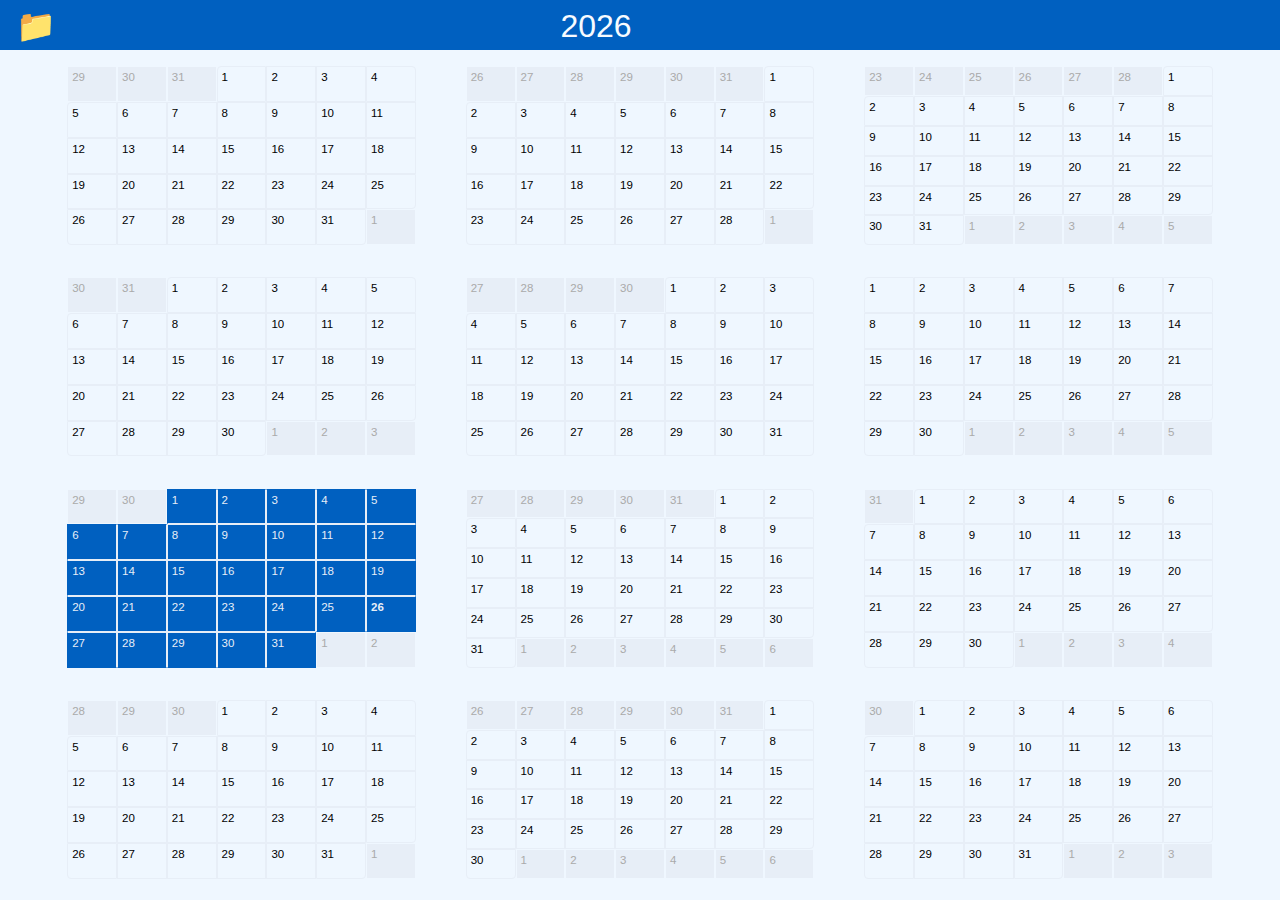
==== index.html @ 2c926dc8 "Initial commit" ====
<!DOCTYPE HTML>
<html>
    <head>
        <meta name="viewport" content="width=device-width, initial-scale=1.0">
        <meta http-equiv="Content-Type" content="text/html; charset=UTF-8">
        <title>Calendar</title>

        <link rel="stylesheet" href="main.css">
        
        <script type="text/javascript" src="main.js"></script>
        <script type="text/javascript" src="month.js"></script>
    </head>
    <body onload="init()">

        <div id="header">
            <span id="back" onclick="back()"></span>
            <span id="year" onclick="open_select(this)">
                <div id="display_numyear"></div>
                <select id="yearselect" onchange="year_selected(value)"></select>
            </span>
            <span id="month"></span>
            <span id="day">
                <div id="display_numday"></div>
                <div id="display_weekday"></div>
            </span>
            <span id="lang" class="solo" onclick="open_select(this)">
                <div id="display_lang"></div>
                <select id="langselect" onchange="lang_selected(value)">
                    <option value="en">
                        EN
                    </option>
                    <option value="de">
                        DE
                    </option>
                </select>
            </span>
        </div>

        <div id="remaining">
            <div id="year_zone" class="zone"></div>
            <div id="month_zone" class="zone"></div>
        </div>

    </body>
</html>
---- main.css ----
html, body {
    font-family: sans-serif;
    width: 100%;
    min-height: 100%;
    background-color: #EFF7FF;
}

#header {
    position: absolute;
    left: 0;
    top: 0;
    width: 100%;
    height: 50px;
    display: flex;
    justify-content: space-between;
    font-size: 2em;
    color: #F7FBFF;
    background-color: #0060C0;
}
#header span {
    align-self: center;
    padding-top: 2px;
    user-select: none;
}
#header span:first-of-type {
    margin-left: 1rem;
}
#header span:last-of-type {
    margin-right: 1rem;
}
#back, #lang {
    cursor: pointer;
    color: #E7EEF7;
    visibility: hidden;
}
#header:hover #back, #header:hover #lang {
    color: #F7FBFF;
}
#back {
    font-family: Andale Mono, monospace;
    font-weight: 700;
}
#back::after {
    content: "\1F4C2";
}
#back.closed {
    cursor: default;
}
#back.closed::after {
    content: "\1F4C1";
}
#year {
    position: relative;
}
#year.solo {
    cursor: pointer;
}
#year div, #day div, #lang div {
    display: inline;
}
#year #yearselect, #lang #langselect {
    display: none;
}
#display_weekday {
    color: #E7EEF7;
    font-weight: 100;
    font-style: italic;
    font-size: 0.5em;
}
#lang {
    position: relative;
    min-width: 8rem;
    text-align: right;
}
#yearselect, #langselect {
    position: absolute;
    z-index: 2;
    top: 100%;
    left: 0;
    height: 100%;
    width: 100%;
    cursor: pointer;
}

#remaining {
    position: absolute;
    left: 0;
    top: 50px;
    width: 100%;
    min-height: calc(100vh - 50px);
}
#remaining .zone {
    display: none;
    max-width: 92%;
    margin: auto;
    min-height: calc(100vh - 55px);
}
#remaining #year_zone {
    display: flex;
    flex-direction: row;
    flex-flow: row wrap;
    justify-content: space-between;
}
.month {
    margin: 1rem;
    display: flex;
    flex-direction: column;
    width: 100%;
}
#remaining #year_zone .month {
    width: calc(25% - 2.5rem);
    min-height: 12vw;
}
#remaining #year_zone .month {
    transition: background-color 2.5s;
}
@keyframes pale_begin {
    from {
        color: #E7EEF7;
    }
    to {
        color: black;
    }
}
#remaining #year_zone .month.actual {
    color: #E7EEF7;
    background-color: #0060C0;
    animation: 2s 0.5s pale_begin;
}
#remaining #year_zone .month.actual .day.top, #remaining #year_zone .month:hover .day.top {
    border-top: thin solid #0060C0;
}
#remaining #year_zone .month.actual .day.right, #remaining #year_zone .month:hover .day.right {
    border-right: thin solid #0060C0;
}
#remaining #year_zone .month.actual .day.bottom, #remaining #year_zone .month:hover .day.bottom {
    border-bottom: thin solid #0060C0;
}
#remaining #year_zone .month.actual .day.left, #remaining #year_zone .month:hover .day.left {
    border-left: thin solid #0060C0;
}
.day.top.right {
    border-top-right-radius: 4px;
}
.day.top.left {
    border-top-left-radius: 4px;
}
.day.right.bottom {
    border-bottom-right-radius: 4px;
}
.day.left.bottom {
    border-bottom-left-radius: 4px;
}
@media screen and (max-width: 1536px) {
    #remaining #year_zone .month {
        width: calc(33% - 2.5rem);
        min-height: 14vw;
    }
    .month .week .day {
        font-size: 0.72em;
    }
}
@media screen and (max-width: 960px) {
    #remaining #year_zone .month {
        width: calc(50% - 2.5rem);
        min-height: 20vw;
    }
}
@media screen and (max-width: 576px) {
    #remaining #year_zone .month {
        width: 100%;
        min-height: 40vw;
    }
    .month .week .day {
        font-size: 0.8em;
    }
    #display_weekday {
        display: none !important;
    }
}
.week {
    flex: 1;
    display: flex;
}
.day {
    flex: 1;
    padding: 0.25rem;
    border: thin solid #E7EEF7;
    cursor: pointer;
    user-select: none;
    transition: all 0.121s;
}
.day.other {
    color: #AAAAAA;
    background-color: #E7EEF7;
    border: thin solid #EFF7FF !important;
    cursor: default;
}
.day.selected {
    color: #F7FBFF;
    background-color: #0060C0;
}
#remaining #year_zone .month .week .day.other {
    cursor: pointer;
}
/*.day span.today {
    position: relative;
    left: -0.1rem;
    padding: 0.1rem 0.15rem;
    border-radius: 50%;
    border: thin solid #0060C0;
}*/
.day.today {
    font-weight: 700;
}
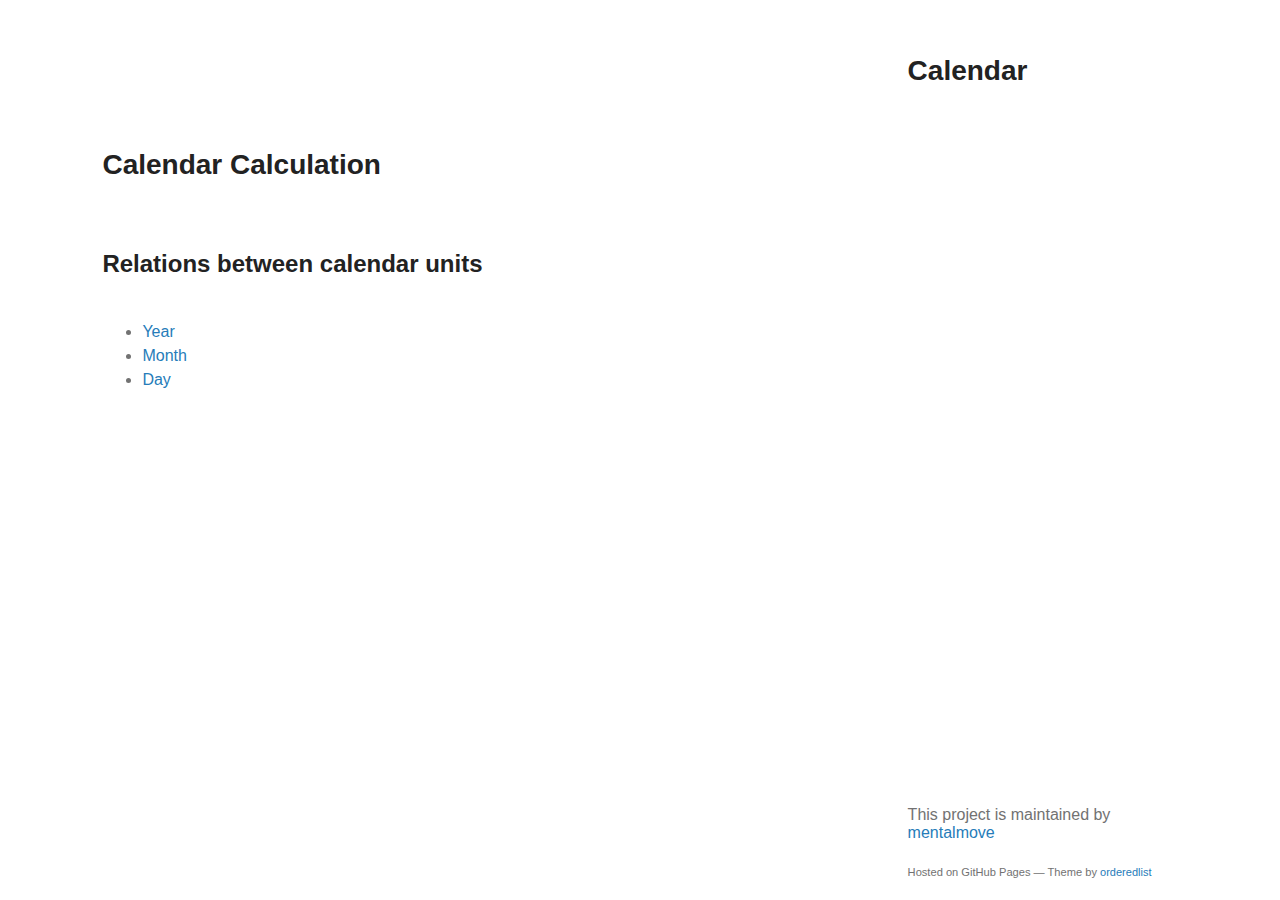
==== commit 164577b4: "Initial" ====
--- a/index.html
+++ b/index.html
@@ -3,43 +3,593 @@
     <head>
         <meta name="viewport" content="width=device-width, initial-scale=1.0">
         <meta http-equiv="Content-Type" content="text/html; charset=UTF-8">
-        <title>Calendar</title>
-
-        <link rel="stylesheet" href="main.css">
-        
-        <script type="text/javascript" src="main.js"></script>
-        <script type="text/javascript" src="month.js"></script>
+        <title>Calendar Calculation</title>
+
+        <link rel="stylesheet" href="explanation.css">
+
+        <script type="text/javascript">
+var months = [
+	"January", "February", "March", "April",
+	"May", "June", "July", "August",
+	"September", "October", "November", "December"
+];
+        </script>
+        <script type="text/javascript">
+function leap_year (y) {
+    if ( y % 4 )
+        return false;
+    if ( !(y % 100) && (y % 400) )
+        return false;
+    return true;
+}
+        </script>
+        <script type="text/javascript">
+var days = ["Sunday", "Monday", "Tuesday", "Wednesday", "Thursday", "Friday", "Saturday"];
+        </script>
+        <script type="text/javascript">
+/**
+ * The hard and short way
+ * (Christian Zeller, 1882)
+ */
+function weekday (y, m, d) {
+    if ( m < 2 )
+        y -= 1;
+    return w = (((
+            d + Math.floor(2.6 * ((m + 10) % 12 + 1) - 0.2)
+            + y % 100 + Math.floor(y % 100 / 4)
+            + Math.floor(y / 400)
+            - 2 * Math.floor(y / 100) - 1
+        ) % 7 + 7) % 7 + 1) % 7;
+}
+        </script>
+        <script type="text/javascript">
+function last_date_of_month (y, m) {
+    if ( m < 0 )
+        m += 12;
+    m = m % 12;
+    var list = [
+        31,
+        28,
+        31,
+        30,
+        31,
+        30,
+        31,
+        31,
+        30,
+        31,
+        30,
+        31
+    ];
+    if ( m == 1 && leap_year(y) )
+        list[1] = 29;
+    return list[m];
+}
+        </script>
+        <script type="text/javascript">
+function first_date_later (y1, y2, m1, m2, d1, d2) {
+    var units = [y1, y2, m1, m2, d1, d2];
+    for ( var i = 0; i < units.length; i += 2 ) {
+        if ( units[i] < units[i + 1] )
+            return false;
+        if ( units[i] > units[i + 1] )
+            return true;
+    }
+    return false;
+}
+        </script>
+        <script type="text/javascript">
+function date_distance (y1, m1, d1, y2, m2, d2) {
+    if ( first_date_later(y1, y2, m1, m2, d1, d2) ) {
+        var tmp = [y1, m1, d1];
+        y1 = y2;
+        m1 = m2;
+        d1 = d2;
+        y2 = tmp[0];
+        m2 = tmp[1];
+        d2 = tmp[2];
+    }
+    if ( y1 == y2 && m1 == m2 )
+        return d2 - d1 + 1;
+    var i;
+    var days = 0;
+    var year_difference = y2 - y1;
+    if ( year_difference > 400 ) {
+        var factor = Math.floor(year_difference / 400);
+        if ( !(year_difference % 400) )
+            factor -= 1;
+        days += factor * 146097; // 146097 days are 400 years
+        y1 += factor * 400;
+    }
+    days += last_date_of_month(y1, m1) - d1 + 1;
+    var limit = (y1 == y2) ? m2 : 12;
+    for ( i = (m1 + 1); i < limit; i++ )
+        days += last_date_of_month(y1, i);
+    if ( y1 != y2 ) {
+        days += (y2 - y1 - 1) * 365;
+        var small_leap = Math.ceil((y1 + 1) / 4) * 4;
+        var large_leap = Math.floor((y2 - 1) / 4) * 4;
+        if ( large_leap >= small_leap ) {
+            days += (large_leap - small_leap) / 4 + 1;
+            for ( i = (Math.ceil(small_leap / 100) * 100); i <= (Math.floor(large_leap / 100) * 100); i += 100 ) {
+                if ( !(i % 400) )
+                    continue;
+                days -= 1;
+            }
+        }
+        for ( i = 0; i < m2; i++ )
+            days += last_date_of_month(y2, i);
+    }
+    days += d2;
+    return days;
+}
+        </script>
+        <script type="text/javascript">
+// `2000-01-01` is known to be Saturday
+var DAY_INDEX_0_0_1 = 6;
+        </script>
+        <script type="text/javascript">
+function sql_date (time_values) {
+    var result = "";
+    if ( time_values.length && time_values[0] >= 1900 && time_values[0] <= 2100 ) {
+        result += time_values[0];
+        while ( result.length < 4 )
+            result = "0" + result;
+        if ( time_values.length > 1 ) {
+            var m = "" + (time_values[1] + 1);
+            if ( m.length < 2 )
+                m = "0" + m;
+            result += "-" + m;
+            if ( time_values.length > 2 ) {
+                var d = "" + time_values[2];
+                if ( d.length < 2 )
+                    d = "0" + d;
+                result += "-" + d;
+            }
+        }
+    }
+    return result;
+}
+        </script>
+
+        <script type="text/javascript">
+        	function calculate_year (zone, year) {
+        		var entry, entries;
+        		entry = zone.querySelector("sub[name='0']");
+        		if ( entry )
+        			entry.innerHTML = "[" + months.join(", ") + "]";
+        		var leap = leap_year(year);
+        		entry = zone.querySelector("span[name='1']");
+        		if ( entry ) {
+        			if ( leap )
+        				entry.innerHTML = "2 days";
+        			else
+        				entry.innerHTML = "1 day";
+        		}
+                var calendar_weeks = 52;
+                var new_year = new Date(year, 0, 1);
+                var new_year_day_index = new_year.getDay();
+                if ( (new_year_day_index == 3 && leap) || new_year_day_index == 4 )
+                    calendar_weeks = 53;
+                entry = zone.querySelector("span[name='2']");
+                if ( entry )
+                    entry.innerHTML = calendar_weeks;
+        		entry = zone.querySelector("span[name='3']");
+        		if ( entry )
+        			entry.innerHTML = (leap) ? 366 : 365;
+        		entries = zone.querySelectorAll("span[name='y']");
+        		for ( i = 0; i < entries.length; i++ )
+        			entries[i].innerHTML = year;
+                entries = zone.querySelectorAll("span[name='nydi']");
+                for ( i = 0; i < entries.length; i++ )
+                    entries[i].innerHTML = new_year_day_index;
+        	}
+            function calculate_month (zone, year, month) {
+                var entry, entries, i;
+
+                var amount_days = last_date_of_month(year, month);
+                entry = zone.querySelector("span[name='0']");
+                if ( entry )
+                    entry.innerHTML = amount_days;
+
+                var first = new Date(year, month, 1);
+                var offset = (first.getDay() || 7) - 1;
+                var amount_days_month_before = last_date_of_month(year, (month - 1));
+                var tmp;
+                var start = [];
+                var end = [];
+                var tmp2 = 1 - offset;
+                while ( (tmp2 + 7) <= amount_days )
+                    tmp2 += 7;
+                var counter = 0;
+                for ( i = 0; i < 7; i++ ) {
+                    tmp = i - offset + 1;
+                    if ( tmp > 0 )
+                        start.push(tmp);
+                    else
+                        start.push(amount_days_month_before + tmp);
+                    tmp = i + tmp2;
+                    if ( tmp <= amount_days )
+                        end.push(tmp);
+                    else
+                        end.push(++counter);
+                }
+                entry = zone.querySelector("span[name='tmp2']");
+                if ( entry )
+                    entry.innerHTML = tmp2;
+                entry = zone.querySelector("span[name='1']");
+                if ( entry )
+                    entry.innerHTML = "\t" + start.join("\t");
+                entry = zone.querySelector("span[name='2']");
+                if ( entry )
+                    entry.innerHTML = "\t" + end.join("\t");
+
+                entries = zone.querySelectorAll("span[name='y']");
+                for ( i = 0; i < entries.length; i++ )
+                    entries[i].innerHTML = year;
+                entries = zone.querySelectorAll("span[name='m']");
+                for ( i = 0; i < entries.length; i++ )
+                    entries[i].innerHTML = month;
+                entries = zone.querySelectorAll("span[name='mn']");
+                for ( i = 0; i < entries.length; i++ )
+                    entries[i].innerHTML = months[month];
+                entries = zone.querySelectorAll("span[name='offset']");
+                for ( i = 0; i < entries.length; i++ )
+                    entries[i].innerHTML = offset;
+                entries = zone.querySelectorAll("span[name='ab']");
+                for ( i = 0; i < entries.length; i++ )
+                    entries[i].innerHTML = amount_days_month_before;
+            }
+        	function calculate_day (zone, year, month, day) {
+        		var entry, entries, i;
+        		entry = zone.querySelector("span[name='0']");
+        		if ( entry )
+        			entry.innerHTML = months[month];
+        		var date = new Date(year, month, day);
+        		var day_index = date.getDay();
+        		entry = zone.querySelector("span[name='1']");
+        		if ( entry )
+        			entry.innerHTML = days[day_index];
+                var day_index2 = weekday(year, month, day);
+                entry = zone.querySelector("span[name='2']");
+                if ( entry )
+                    entry.innerHTML = days[day_index2];
+
+                var reference_year = Math.floor(year / 400) * 400;
+                var distance = date_distance(reference_year, 0, 1, year, month, day) - 1;
+                var day_index3 = (distance + DAY_INDEX_0_0_1) % 7;
+                entry = zone.querySelector("span[name='3']");
+                if ( entry )
+                    entry.innerHTML = days[day_index3];
+
+                var day_of_year = date_distance(year, 0, 1, year, month, day);
+
+                var new_year_distance = date_distance(reference_year, 0, 1, year, 0, 1) - 1;
+                var new_year_index = ((new_year_distance + DAY_INDEX_0_0_1) % 7) || 7;
+                var calendar_week = (new_year_index < 5) ? Math.ceil(day_of_year / 7) : Math.floor(day_of_year / 7);
+                var ceil = zone.querySelector("span.ceil");
+                var floor = zone.querySelector("span.floor");
+                if ( ceil && floor ) {
+                    if ( new_year_index >= 5 ) {
+                        ceil.classList.remove("important");
+                        floor.classList.add("important");
+                    }
+                    else {
+                        ceil.classList.add("important");
+                        floor.classList.remove("important");
+                    }
+                }
+                entry = zone.querySelector("span[name='4']");
+                if ( entry )
+                    entry.innerHTML = calendar_week;
+
+        		entries = zone.querySelectorAll("span[name='y']");
+        		for ( i = 0; i < entries.length; i++ )
+        			entries[i].innerHTML = year;
+        		entries = zone.querySelectorAll("span[name='m']");
+        		for ( i = 0; i < entries.length; i++ )
+        			entries[i].innerHTML = month;
+        		entries = zone.querySelectorAll("span[name='d']");
+        		for ( i = 0; i < entries.length; i++ )
+        			entries[i].innerHTML = day;
+        		entries = zone.querySelectorAll("span[name='di']");
+        		for ( i = 0; i < entries.length; i++ )
+        			entries[i].innerHTML = day_index;
+                entries = zone.querySelectorAll("span[name='di2']");
+                for ( i = 0; i < entries.length; i++ )
+                    entries[i].innerHTML = day_index2;
+                entries = zone.querySelectorAll("span[name='ry']");
+                for ( i = 0; i < entries.length; i++ )
+                    entries[i].innerHTML = reference_year;
+                entries = zone.querySelectorAll("span[name='dist']");
+                for ( i = 0; i < entries.length; i++ )
+                    entries[i].innerHTML = distance;
+                entries = zone.querySelectorAll("span[name='di3']");
+                for ( i = 0; i < entries.length; i++ )
+                    entries[i].innerHTML = day_index3;
+                entries = zone.querySelectorAll("span[name='doy']");
+                for ( i = 0; i < entries.length; i++ )
+                    entries[i].innerHTML = day_of_year;
+                entries = zone.querySelectorAll("span[name='nyd']");
+                for ( i = 0; i < entries.length; i++ )
+                    entries[i].innerHTML = new_year_distance;
+                entries = zone.querySelectorAll("span[name='nyi']");
+                for ( i = 0; i < entries.length; i++ )
+                    entries[i].innerHTML = new_year_index;
+        	}
+        	function calculate (zone, zone_name, time_values) {
+        		switch (zone_name) {
+        			case "year":
+        				calculate_year(zone, time_values[0]);
+        			break;
+        			case "month":
+                        calculate_month(zone, time_values[0], time_values[1]);
+                    break;
+        			case "day":
+        				calculate_day(zone, time_values[0], time_values[1], time_values[2]);
+        			break;
+        		}
+                var a = zone.querySelector("a");
+                if ( a ) {
+                    a.onclick = function () {
+                        var formatted_date = sql_date(time_values);
+                        if ( !formatted_date )
+                            return true;
+                        window.open(this.href + "?" + formatted_date, "calendar");
+                        return false;
+                    };
+                    if ( time_values[0] < 1900 || time_values[0] > 2100 )
+                        a.classList.add("deactivated");
+                    else
+                        a.classList.remove("deactivated");
+                }
+        	}
+
+        	var zones;
+        	var initialised = {};
+        	var scripts;
+        	function show_zone (zone_name) {
+        		zones = zones || document.querySelectorAll("div.section.zone");
+        		zone = document.querySelector("div.section.zone." + zone_name);
+        		if ( !zone )
+        			return;
+        		var i;
+        		for ( i = 0; i < zones.length; i++ )
+        			zones[i].style.display = (zones[i] == zone) ? "block" : "none";
+        		if ( initialised[zone_name] )
+        			return false;
+                var link = document.createElement("div");
+                link.className = "link";
+                var a = document.createElement("a");
+                a.href = "calendar.html";
+                a.target = "_BLANK";
+                a.innerHTML = zone_name.toUpperCase() + " EXAMPLE";
+                link.appendChild(a);
+                zone.insertBefore(link, zone.querySelector("pre"));
+        		scripts = scripts || document.querySelectorAll("script");
+        		var code_zones = zone.querySelectorAll("code");
+        		var name;
+        		for ( i = 0; i < code_zones.length; i++ ) {
+        			name = code_zones[i].getAttribute("name");
+        			if ( !name )
+        				continue;
+        			name = +name
+        			if ( scripts[name] )
+        				code_zones[i].innerHTML = scripts[name].innerHTML;
+        		}
+        		var now = new Date();
+        		var inputs = zone.querySelectorAll("input");
+        		var time_values = [];
+        		var value, fnc, interval;
+        		for ( i = 0; i < inputs.length; i++ ) {
+        			switch (i) {
+        				case 0:
+        					value = now.getFullYear();
+        					interval = [1, 9999];
+        				break;
+        				case 1:
+        					value = now.getMonth();
+        					interval = [0, 11];
+        				break;
+        				case 2:
+        					value = now.getDate();
+        					interval = [1, 31];
+        				break;
+        			}
+        			inputs[i].value = value;
+        			time_values.push( value );
+        			fnc = (function (input, index, interv) {
+        				return function (e) {
+        					var v = input.value.trim();
+        					if ( !v || isNaN(v) ) {
+        						if ( e.type == "blur" )
+        							input.value = time_values[index];
+        						return;
+        					}
+        					v = parseInt(v);
+        					if ( v >= interv[0] && v <= interv[1] ) {
+        						time_values[index] = v;
+        						calculate(zone, zone_name, time_values);
+        						return;
+        					}
+        					input.value = time_values[index];
+        				}
+        			})(inputs[i], i, interval);
+        			inputs[i].addEventListener("input", fnc);
+        			inputs[i].addEventListener("blur", fnc);
+        		}
+        		calculate(zone, zone_name, time_values);
+        		initialised[zone_name] = true;
+        		return false;
+        	}
+        </script>
     </head>
-    <body onload="init()">
-
-        <div id="header">
-            <span id="back" onclick="back()"></span>
-            <span id="year" onclick="open_select(this)">
-                <div id="display_numyear"></div>
-                <select id="yearselect" onchange="year_selected(value)"></select>
-            </span>
-            <span id="month"></span>
-            <span id="day">
-                <div id="display_numday"></div>
-                <div id="display_weekday"></div>
-            </span>
-            <span id="lang" class="solo" onclick="open_select(this)">
-                <div id="display_lang"></div>
-                <select id="langselect" onchange="lang_selected(value)">
-                    <option value="en">
-                        EN
-                    </option>
-                    <option value="de">
-                        DE
-                    </option>
-                </select>
-            </span>
+    <body>
+
+        <div class="section">
+        	<header>
+        		<h1>
+        			Calendar
+        		</h1>
+        	</header>
+        	<br><br><br><br>
+        	<div class="inner">
+        		<h1>
+        			Calendar Calculation
+        		</h1>
+        		<br><br>
+        		<h2>
+        			Relations between calendar units
+        		</h2>
+        		<br>
+        	</div>
+
+	        <ul>
+	        	<li>
+	        		<a href="#" onclick="return show_zone('year')">
+	        			Year
+	        		</a>
+	        	</li>
+	        	<li>
+	        		<a href="#" onclick="return show_zone('month')">
+	        			Month
+	        		</a>
+	        	</li>
+	        	<li>
+	        		<a href="#" onclick="return show_zone('day')">
+	        			Day
+	        		</a>
+	        	</li>
+	        </ul>
+
         </div>
 
-        <div id="remaining">
-            <div id="year_zone" class="zone"></div>
-            <div id="month_zone" class="zone"></div>
+        <br><br>
+
+        <div class="section zone year">
+            <pre>
+Year: <input>
+
+
+<code name="0"></code>
+<h3 class="inline">Months:</h3> 12 <sub class="ellipsis" name="0">MONTH NAMES</sub>
+
+<code name="1"></code>
+<code>var additional_days = ( leap_year(<span class="important" name="y">y</span>) ) ? 2 : 1;</code>
+<h3 class="inline">Weeks:</h3> 52 + <span name="1">ADDITIONAL DAYS</span>
+
+<code>var calendar_weeks = 52; // Default
+/**
+ * To see different pure arithmetic solutions, refer to chapter `Day`
+ */
+var new_year = new Date(<span class="important" name="y">y</span>, 0, 1);
+var new_year_day_index = new_year.getDay(); // <span name="nydi">NEW YEAR DAY INDEX</span>
+if ( (<span class="important" name="nydi">NEW YEAR DAY INDEX</span> == 3 &amp;&amp; leap_year(<span class="important" name="y">y</span>)) || <span class="important" name="nydi">NEW YEAR DAY INDEX</span> == 4 )
+    calendar_weeks = 53;</code>
+<h3 class="inline">Calendar Weeks:</h3> <span name="2">CALENDAR WEEKS</span>
+
+<code>var days = ( leap_year(<span class="important" name="y">y</span>) ) ? 366 : 365;</code>
+<h3 class="inline">DAYS:</h3> <span name="3">AMOUNT DAYS</span>
+            </pre>
         </div>
+        <div class="section zone month">
+            <pre>
+Year: <input>		Month (zero based): <input>
+
+
+<code name="0"></code>
+<code>var month_name = months[<span class="important" name="m">m</span>];</code>
+<h3 class="inline">Month name:</h3> <span name="mn">MONTH NAME</span>
+
+<code name="1"></code>
+<code name="4"></code>
+<code>var amount_days = last_date_of_month(<span class="important" name="y">y</span>, <span class="important" name="m">m</span>);</code>
+<h3 class="inline">Days in <span name="mn">MONTH NAME</span> <span name="y">y</span>:</h3> <span name="0">AMOUNT DAYS</span>
+
+<code>/**
+ * To see different pure arithmetic solutions, refer to chapter `Day`
+ */
+var tmp, i;
+var first = new Date(<span class="important" name="y">y</span>, <span class="important" name="m">m</span>, 1);
+var offset = (first.getDay() || 7) - 1; // <span name="offset">OFFSET</span>
+var amount_days_month_before = last_date_of_month(<span class="important" name="y">y</span>, (<span class="important" name="m">m</span> - 1)); // <span name="ab">AMOUNT DAYS MONTH BEFORE</span>
+var start = [];
+var end = [];
+var tmp2 = 1 - <span class="important" name="offset">OFFSET</span>;
+while ( (tmp2 + 7) &lt;= amount_days )
+    tmp2 += 7;
+var counter = 0;
+for ( i = 0; i &lt; 7; i++ ) {
+    tmp = i - <span class="important" name="offset">OFFSET</span> + 1;
+    if ( tmp > 0 )
+        start.push(tmp);
+    else
+        start.push(<span class="important" name="ab">AMOUNT DAYS MONTH BEFORE</span> + tmp);
+    tmp = i + <span class="important" name="tmp2">TMP2</span>;
+    if ( tmp &lt;= amount_days )
+        end.push(tmp);
+    else
+        end.push(++counter);
+}</code>
+<h3 class="inline">First (partial) week:</h3> <span name="1">FIRST WEEK</span>
+<h3 class="inline">Last (partial) week:</h3> <span name="2">LAST WEEK</span>
+            </pre>
+        </div>
+        <div class="section zone day">
+            <pre>
+Year: <input>		Month (zero based): <input>		Day: <input>
+
+
+<code name="0"></code>
+<code>var month_name = months[<span class="important" name="m">m</span>];</code>
+<h3 class="inline">Month name:</h3> <span name="0">MONTH NAME</span>
+
+<code name="2"></code>
+<code>var date = new Date(<span class="important" name="y">y</span>, <span class="important" name="m">m</span>, <span class="important" name="d">d</span>);
+var day_index = date.getDay(); // <span name="di">DAY INDEX</span>
+var day_name = days[<span class="important" name="di">DAY INDEX</span>];</code>
+<h3 class="inline">Day name:</h3> <span name="1">DAY NAME</span>
+
+<code name="3"></code>
+<code>day_index = weekday(<span class="important" name="y">y</span>, <span class="important" name="m">m</span>, <span class="important" name="d">d</span>); // <span name="di2">DAY INDEX</span>
+day_name = days[<span class="important" name="di2">DAY INDEX</span>];</code>
+<h3 class="inline">Day name:</h3> <span name="2">DAY NAME</span>
+
+<code>/**
+ * The hard and long way
+ * (with useful side-effects)
+ */</code>
+<code name="1"></code>
+<code name="4"></code>
+<code name="5"></code>
+<code name="6"></code>
+<code>var reference_year = Math.floor(<span class="important" name="y">y</span> / 400) * 400; // <span name="ry">REFERENCE YEAR</span>
+var distance = date_distance(<span class="important" name="ry">REFERENCE YEAR</span>, 0, 1, <span class="important" name="y">y</span>, <span class="important" name="m">m</span>, <span class="important" name="d">d</span>) - 1; // <span name="dist">DISTANCE</span></code>
+<code name="7"></code>
+<code>day_index = (<span class="important" name="dist">DISTANCE</span> + DAY_INDEX_0_0_1) % 7; // <span name="di3">DAY INDEX</span>
+day_name = days[<span class="important" name="di3">DAY INDEX</span>];</code>
+<h3 class="inline">Day name:</h3> <span name="3">DAY NAME</span>
+
+<code>var day_of_year = date_distance(<span class="important" name="y">y</span>, 0, 1, <span class="important" name="y">y</span>, <span class="important" name="m">m</span>, <span class="important" name="d">d</span>);</code>
+<h3 class="inline">Day of year:</h3> <span name="doy">DAY OF YEAR</span>
+
+<code>var new_year_distance = date_distance(reference_year, 0, 1, <span class="important" name="y">y</span>, 0, 1) - 1; // <span name="nyd">NEW YEAR DISTANCE</span>
+// Sunday must be `7`, not `0`!
+var new_year_index = ((<span class="important" name="nyd">NEW YEAR DISTANCE</span> + DAY_INDEX_0_0_1) % 7) || 7; // <span name="nyi">NEW YEAR INDEX</span>
+var calendar_week = (<span class="important" name="nyi">NEW YEAR INDEX</span> &lt; 5) ? <span class="ceil">Math.ceil(day_of_year / 7)</span> : <span class="floor">Math.floor(day_of_year / 7)</span>;</code>
+<h3 class="inline">Calendar week:</h3> <span name="4">CALENDAR WEEK</span>
+            </pre>
+        </div>
+
+        <footer>
+            <p>
+                This project is maintained by
+                <a href="https://github.com/mentalmove?tab=repositories">
+                    mentalmove
+                </a>
+            </p>
+            <p><small><small>Hosted on GitHub Pages &mdash; Theme by <a href="https://github.com/orderedlist" style="font-size:11px">orderedlist</a></small></small></p>
+        </footer>
 
     </body>
-</html>
+</html>--- a/explanation.css
+++ b/explanation.css
@@ -0,0 +1,104 @@
+html, body {
+    margin: 0px;
+    padding-top: 28px;
+    font-family: "Noto Sans", "Helvetica Neue", Helvetica, Arial, sans-serif;
+    color: #727272;
+    min-height: 80%;
+    overflow: visible;
+}
+.section {
+    position: relative;
+    min-height: 100%;
+    width: 84%;
+    margin: 0 auto;
+}
+.inner {
+    text-align: left;
+    padding-top: 2%;
+    line-height: 1.6em;
+}
+.view {
+    position: relative;
+    z-index: 2;
+}
+
+div.link {
+    position: absolute;
+    right: 0;
+    top: 3.5rem;
+    z-index: 1;
+}
+div.link a.deactivated {
+    color: silver;
+    cursor: not-allowed;
+}
+
+header, footer, div.link {
+    width: 270px;
+    float: right;
+}
+footer {
+    position: absolute;
+    right: 8%;
+    bottom: 0%;
+    z-index: 1;
+}
+h1 {
+    font-size: 28px;
+}
+h1, h2, h3 {
+    line-height: 1.1;
+}
+h1, h2, h3, h4, h5, h6 {
+    color: #222222;
+    margin: 0 0 20px;
+}
+h3.inline {
+	display: inline;
+}
+p, ul, ol, table, pre, dl {
+    margin: 0 0 20px;
+}
+li {
+    margin-bottom: 6px;
+}
+
+a {
+    color:#267CB9;
+    text-decoration:none;
+}
+a:hover, a:focus {
+    color:#069;
+    font-weight:bold;
+}
+
+pre {
+    background-color: #F8F8F8;
+}
+code {
+	display: inline-block;
+	color: #F8F8F8;
+	background-color: #727272;
+	padding: 0 10px 0 2px;
+	border-radius: 5px;
+	margin-bottom: 0.5rem;
+}
+pre {
+    padding: 8px 15px;
+    border-radius: 5px;
+    border: 1px solid #E5E5E5;
+    margin-top: 1rem;
+}
+
+div.section.zone {
+	display: none;
+}
+hr {
+	color: #EEEEEE;
+}
+.ellipsis {
+	display: inline-block; overflow: hidden; width: 45vw; text-overflow: ellipsis;
+}
+.important {
+	color: orange;
+}
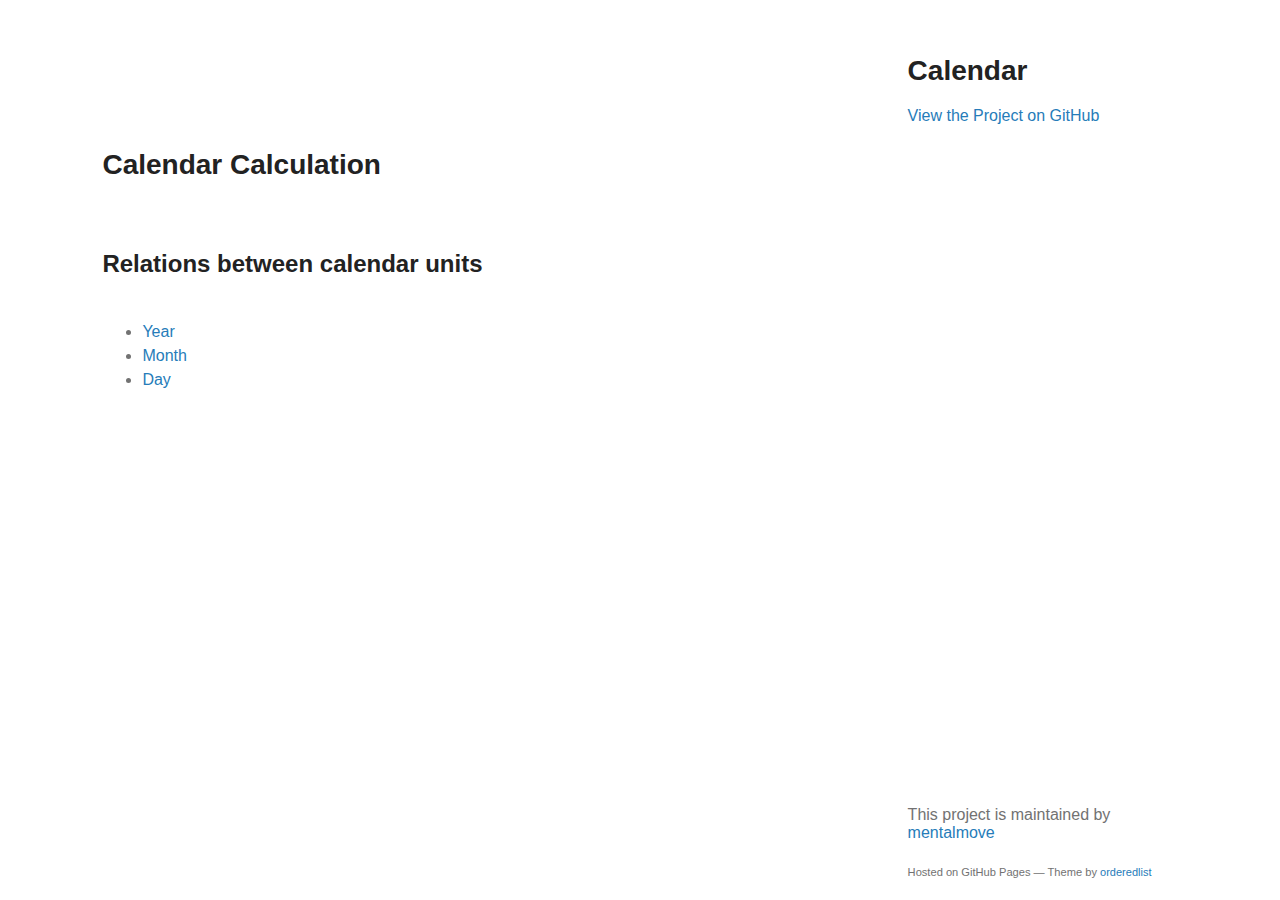
==== commit de98fadc: "Link to project" ====
--- a/index.html
+++ b/index.html
@@ -431,6 +431,12 @@
         		<h1>
         			Calendar
         		</h1>
+                <p></p>
+                <p class="view">
+                    <a href="https://github.com/mentalmove/calendar">
+                        View the Project on GitHub
+                    </a>
+                </p>
         	</header>
         	<br><br><br><br>
         	<div class="inner">
